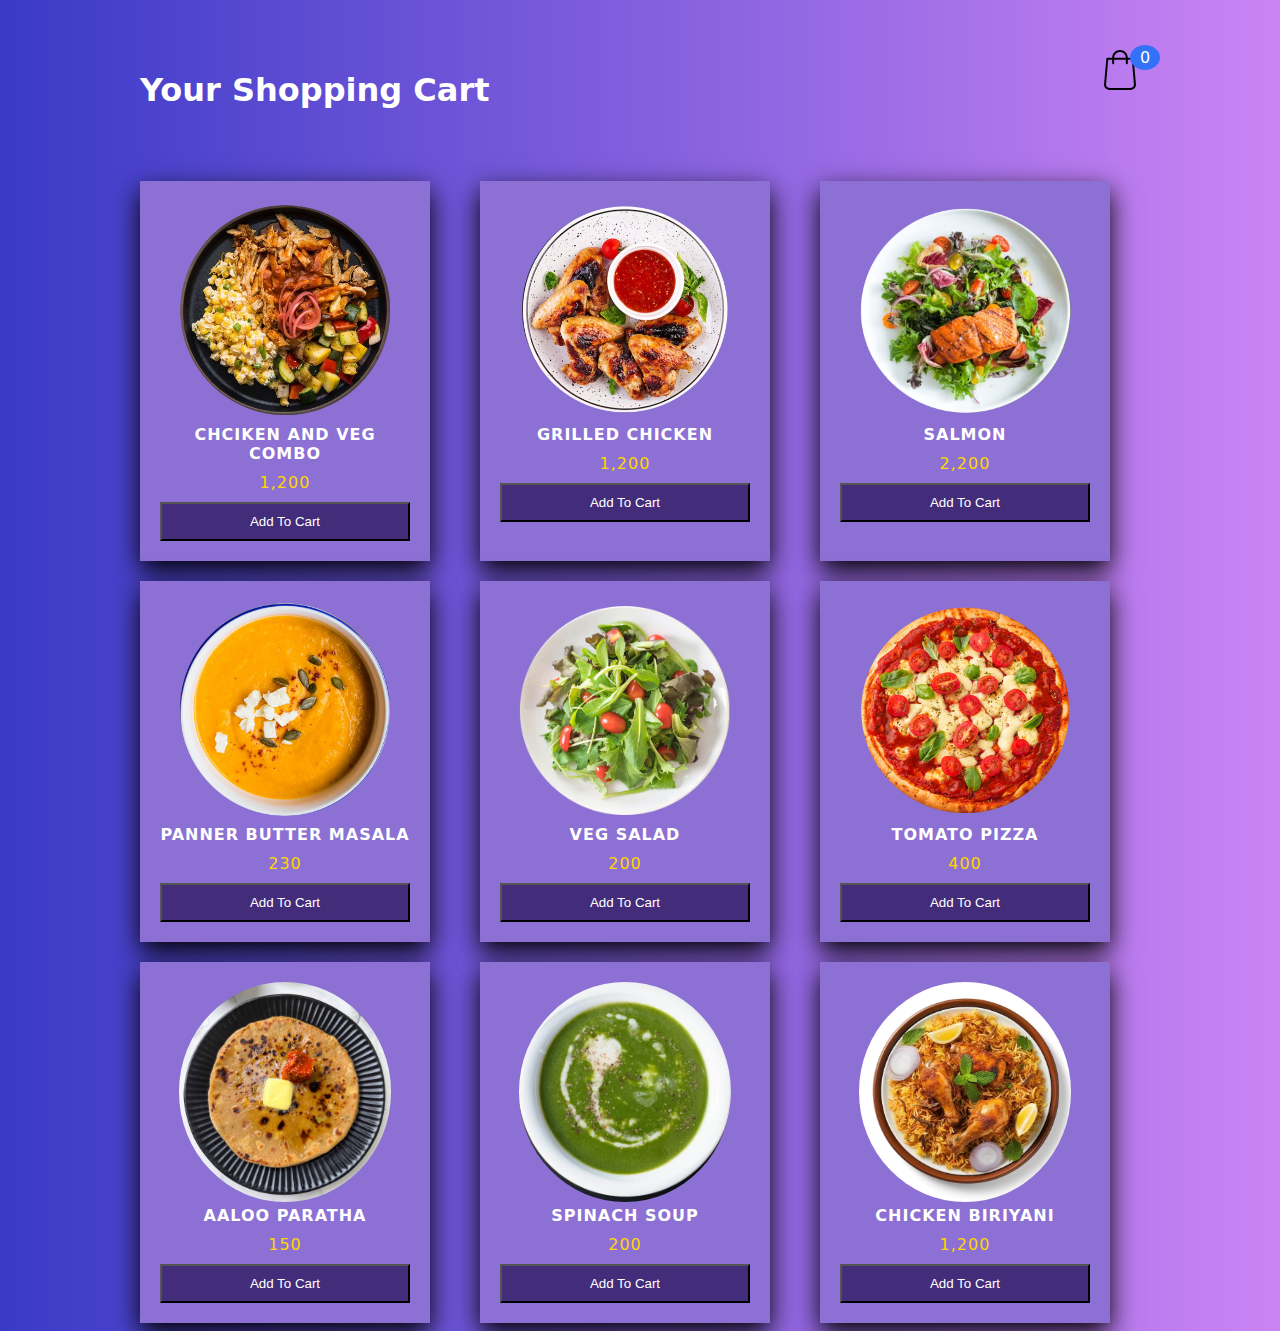
==== addtocardv2-main/index.html @ 3e39e2c6 "project done" ====
<!DOCTYPE html>
<html lang="en">
  <head>
    <meta charset="UTF-8" />
    <meta http-equiv="X-UA-Compatible" content="IE=edge" />
    <meta name="viewport" content="width=device-width, initial-scale=1.0" />
    <title>Document</title>
    <link rel="stylesheet" href="style.css" />
  </head>
  <body class="">
    <div class="container">
      <header>
        <h1 style="color: white">Your Shopping Cart</h1>
        <div class="shopping">
          <img src="image/shopping.svg" />
          <span class="quantity">0</span>
        </div>
      </header>

      <div class="list"></div>
    </div>
    <div class="cart">
      <h1>Cart</h1>
      <ul class="listCart"></ul>
      <div class="checkOut">
        <div class="total">0</div>
        <div class="closeShopping">Close</div>
      </div>
    </div>

    <script src="app.js"></script>
  </body>
</html>
---- addtocardv2-main/style.css ----
body{
    background: linear-gradient(to right, rgb(58, 58, 199), rgb(203, 132, 244));
    font-family: system-ui;
}

.container{
    width: 1000px;
    margin: auto;
    transition: 0.5s;
}
header{
    display: grid;
    grid-template-columns: 1fr 50px;
    margin-top: 50px;
}
header .shopping{
    position: relative;
    text-align: right;
}
header .shopping img{
    width: 40px;
}
header .shopping span{
    background: rgb(51, 113, 249);
    border-radius: 50%;
    display: flex;
    justify-content: center;
    align-items: center;
    color: #fff;
    position: absolute;
    top: -5px;
    left: 80%;
    padding: 3px 10px;
}
.list{
    display: grid;
    grid-template-columns: repeat(3, 1fr);
    column-gap: 20px;
    row-gap: 20px;
    margin-top: 50px;
}
.list .item{
    text-align: center;
    background-color: #8d70d3;
    color: white;
    padding: 20px;
    box-shadow: 0 10px 25px #000000;
    letter-spacing: 1px;
    width: 250px;
}
.list .item img{
    width: 85%;
    height: 220px;
    border-radius: 50%;
    object-fit: cover;
}

.list .item .title{
    font-weight: 600;
}
.list .item .price{
    margin: 10px;
    color: gold;
    font-weight: 500;
}
.list .item button{
    background-color: #1C1F25;
    color: #fff;
    width: 100%;
    padding: 10px;
}
.cart{
    position: fixed;
    top:0;
    left: 100%;
    width: 500px;
    background-color: wheat;
    height: 100vh;
    transition: 0.5s;
    overflow-y: scroll;
}
.active .cart{
    left: calc(100% - 500px);
}
.active .container{
   transform: translateX(-200px);
}
.cart h1{
    color: #000000;
    font-weight: 500;
    margin: 0;
    padding: 0 20px;
    height: 80px;
    display: flex;
    align-items: center;
}
.cart .checkOut{
    position: absolute;
    bottom: 0;
    width: 100%;
    display: grid;
    grid-template-columns: repeat(2, 1fr);

}
.cart .checkOut div{
    background-color: #cdaa7c;
    width: 100%;
    height: 70px;
    display: flex;
    justify-content: center;
    align-items: center;
    font-weight: bold;
    cursor: pointer;
}
.cart .checkOut div:nth-child(2){
    background-color: #5632ab;
    color: #fff;
}
.listCart li{
    display: grid;
    grid-template-columns: 100px repeat(3, 1fr);
    color: black;
    font-weight: 400;
    row-gap: 10px;
}
.listCart li div{
    display: flex;
    justify-content: center;
    align-items: center;
}
.listCart li img{
    width: 80%;
    border-radius: 50%;
}
.listCart li button{
    background-color: #fff5;
    border: none;
}
.listCart .count{
    margin: 0 10px;
}
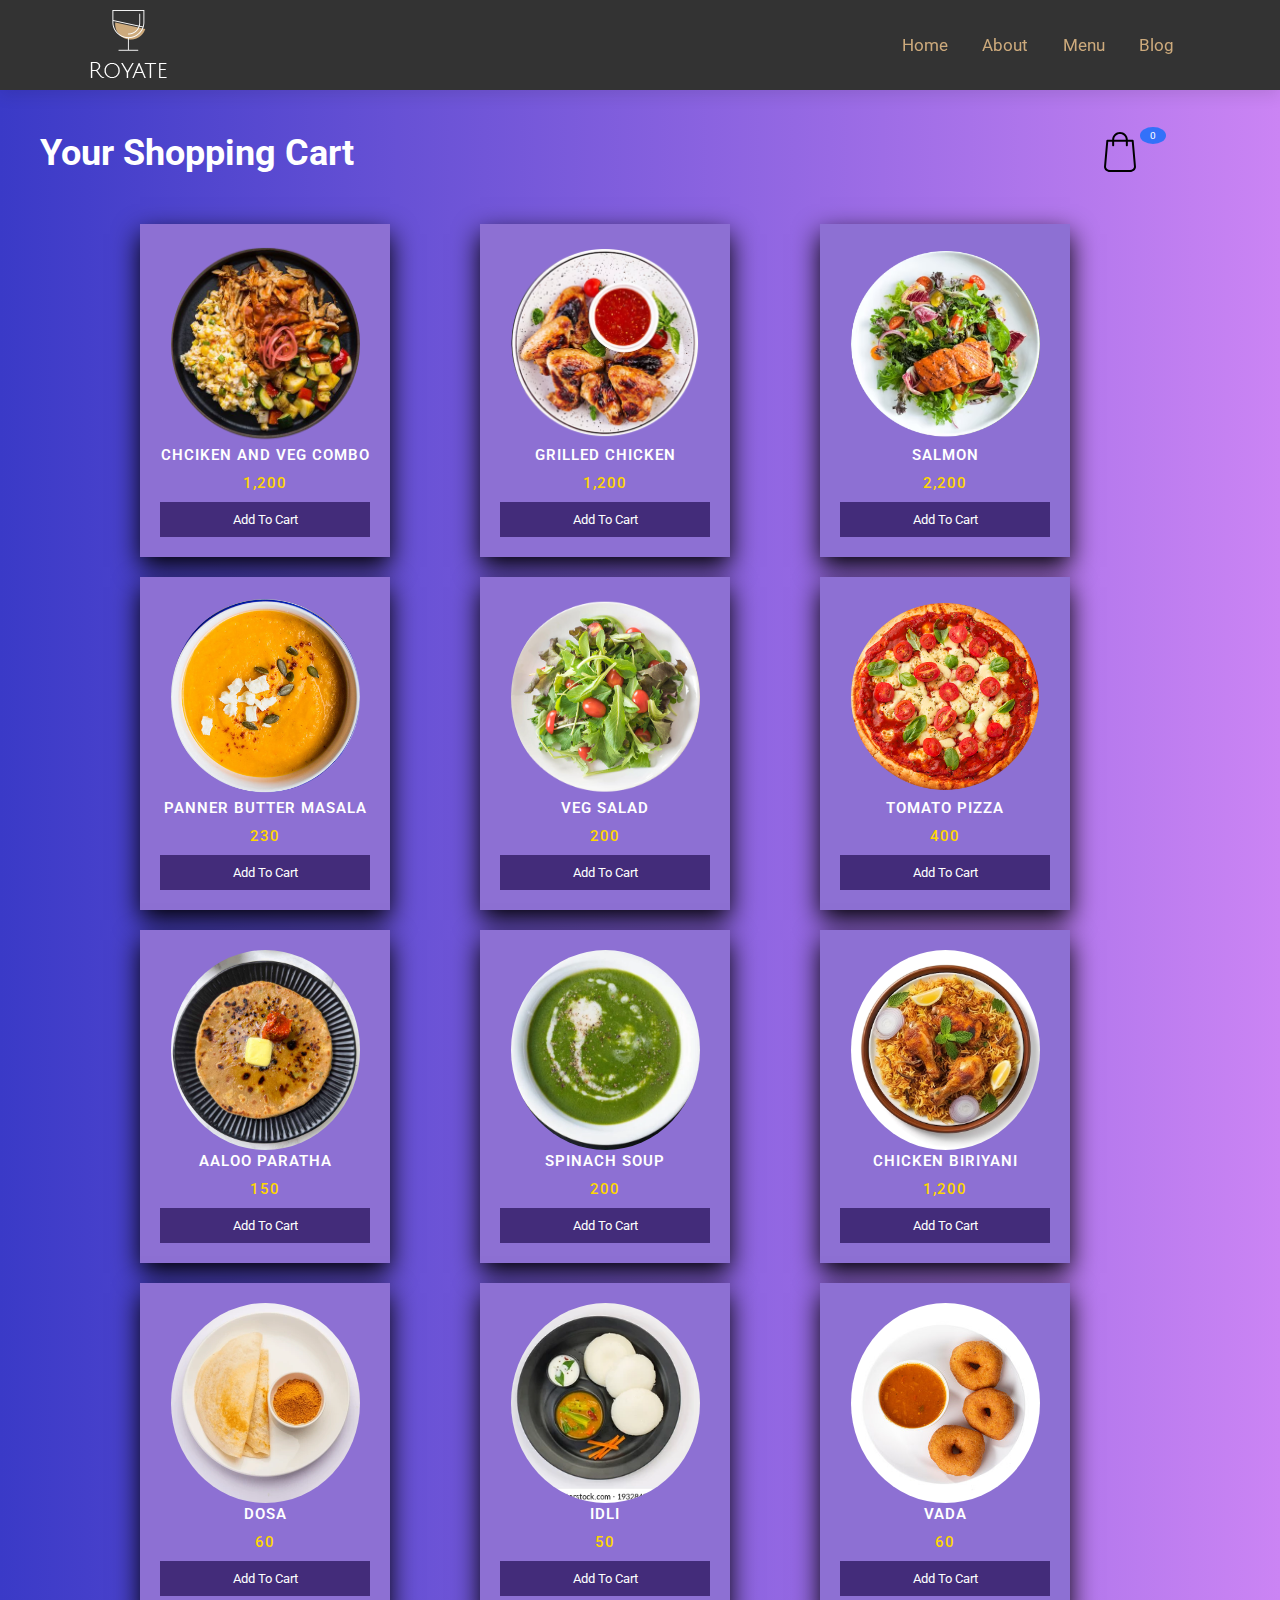
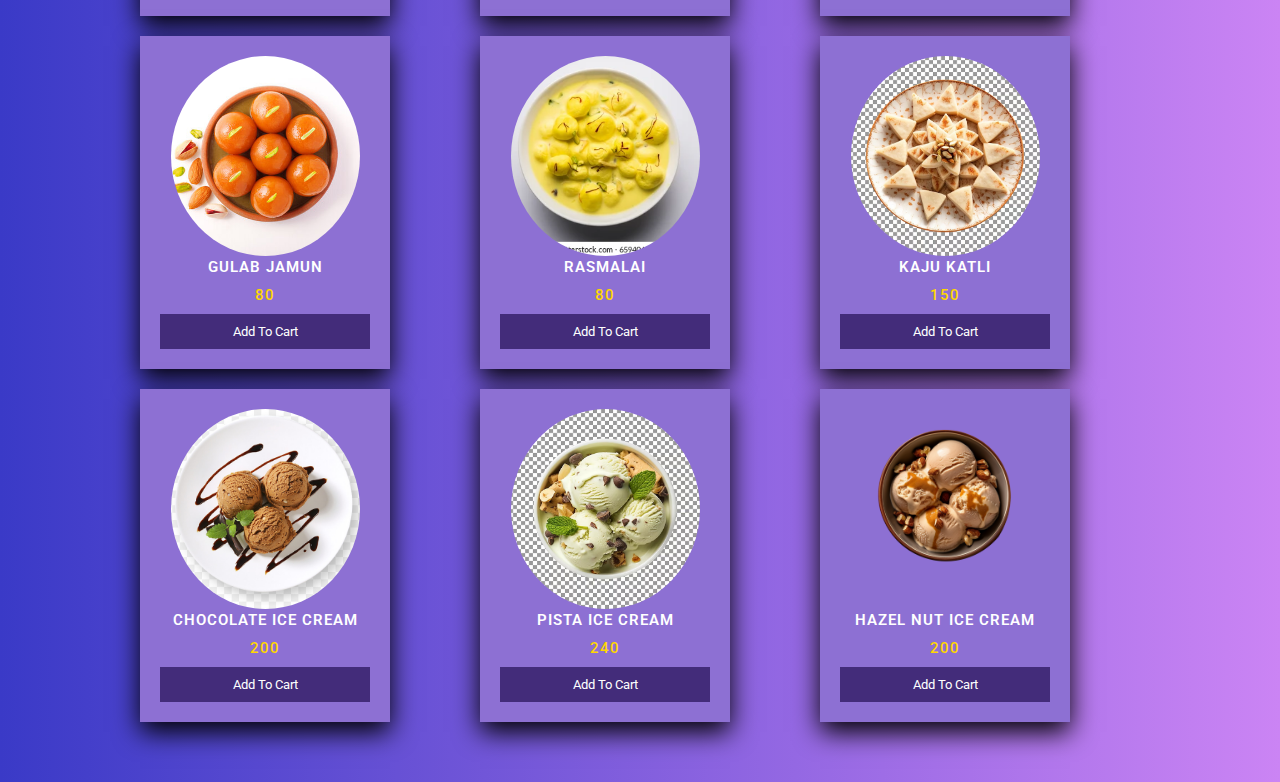
==== commit 3bf63740: "updated" ====
--- a/addtocardv2-main/index.html
+++ b/addtocardv2-main/index.html
@@ -7,15 +7,26 @@
     <title>Document</title>
     <link rel="stylesheet" href="style.css" />
   </head>
-  <body class="">
+  <body>
+    <header>
+      <a href="../html/index.html" class="logo"><img src="../imgs/logo.png" /></a>
+
+      <nav class="navbar">
+        <a href="../html/index.html" class="active">home</a>
+        <a href="../html/about.html">about</a>
+        <a href="../addtocardv2-main/index.html">menu</a>
+        <a href="../html/blog.html">blog</a>
+      </nav>
+    </header>
+
     <div class="container">
-      <header>
+      <div class="header">
         <h1 style="color: white">Your Shopping Cart</h1>
         <div class="shopping">
           <img src="image/shopping.svg" />
           <span class="quantity">0</span>
         </div>
-      </header>
+      </div>
 
       <div class="list"></div>
     </div>
--- a/addtocardv2-main/style.css
+++ b/addtocardv2-main/style.css
@@ -1,26 +1,101 @@
+@import url('https://fonts.googleapis.com/css2?family=Roboto:wght@100;300;400;500;700&display=swap');
+
 body{
     background: linear-gradient(to right, rgb(58, 58, 199), rgb(203, 132, 244));
     font-family: system-ui;
+    margin-bottom: 60px;
 }
 
 .container{
     width: 1000px;
     margin: auto;
+    margin-top: 13rem;
     transition: 0.5s;
 }
-header{
+
+:root {
+	--black: #333;
+	--light-color: #cdaa7c;
+	--box-shadow: 0 .5rem 1.5rem rgba(0, 0, 0, .1);
+}
+
+* {
+	font-family: 'Roboto', sans-serif;
+	margin: 0;
+	padding: 0;
+	box-sizing: border-box;
+	text-decoration: none;
+	border: none;
+	outline: none;
+	text-transform: capitalize;
+	transition: all .2s linear;
+}
+
+html {
+	font-size: 63.5%;
+	overflow-x: hidden;
+	scroll-behavior: smooth;
+}
+
+header {
+	position: fixed;
+	top: 0;
+	left: 0;
+	right: 0;
+	background: var(--black);
+	padding: 1rem 7%;
+	display: flex;
+	align-items: center;
+	justify-content: space-between;
+	box-shadow: var(--box-shadow);
+	z-index: 1;
+}
+
+header .logo img {
+	height: auto;
+}
+
+header .navbar a {
+	font-size: 1.7rem;
+	padding: .5rem 1.5rem;
+	color: var(--light-color);
+	border: .1rem solid transparent;
+}
+
+header .navbar a:hover {
+	color: #fff;
+	border: .1rem solid rgba(205, 170, 124, 0.2);
+}
+
+header .icons i {
+	cursor: pointer;
+	margin-left: .5rem;
+	height: 4.5rem;
+	width: 4.5rem;
+	line-height: 4.5rem;
+	background: var(--light-color);
+	text-align: center;
+	font-size: 1.7rem;
+	color: #fff;
+}
+
+.header{
     display: grid;
     grid-template-columns: 1fr 50px;
-    margin-top: 50px;
-}
-header .shopping{
+}
+h1{
+    font-size:36px;
+    margin-left: -100px;
+}
+.shopping{
     position: relative;
     text-align: right;
 }
-header .shopping img{
+
+.shopping img{
     width: 40px;
 }
-header .shopping span{
+.shopping span{
     background: rgb(51, 113, 249);
     border-radius: 50%;
     display: flex;
@@ -29,7 +104,7 @@
     color: #fff;
     position: absolute;
     top: -5px;
-    left: 80%;
+    left: 99%;
     padding: 3px 10px;
 }
 .list{
@@ -49,18 +124,20 @@
     width: 250px;
 }
 .list .item img{
-    width: 85%;
-    height: 220px;
+    width: 90%;
+    height: 200px;
     border-radius: 50%;
     object-fit: cover;
 }
 
 .list .item .title{
     font-weight: 600;
+    font-size: 15px;
 }
 .list .item .price{
     margin: 10px;
     color: gold;
+    font-size: 15px;
     font-weight: 500;
 }
 .list .item button{
@@ -74,8 +151,9 @@
     top:0;
     left: 100%;
     width: 500px;
+    margin-top: 8rem;
     background-color: wheat;
-    height: 100vh;
+    height: 88vh;
     transition: 0.5s;
     overflow-y: scroll;
 }
@@ -111,10 +189,12 @@
     align-items: center;
     font-weight: bold;
     cursor: pointer;
+    font-size: 15px;
 }
 .cart .checkOut div:nth-child(2){
     background-color: #5632ab;
     color: #fff;
+    
 }
 .listCart li{
     display: grid;
@@ -122,6 +202,7 @@
     color: black;
     font-weight: 400;
     row-gap: 10px;
+    font-size: 13px;
 }
 .listCart li div{
     display: flex;
@@ -135,6 +216,7 @@
 .listCart li button{
     background-color: #fff5;
     border: none;
+    width: 15px;
 }
 .listCart .count{
     margin: 0 10px;
